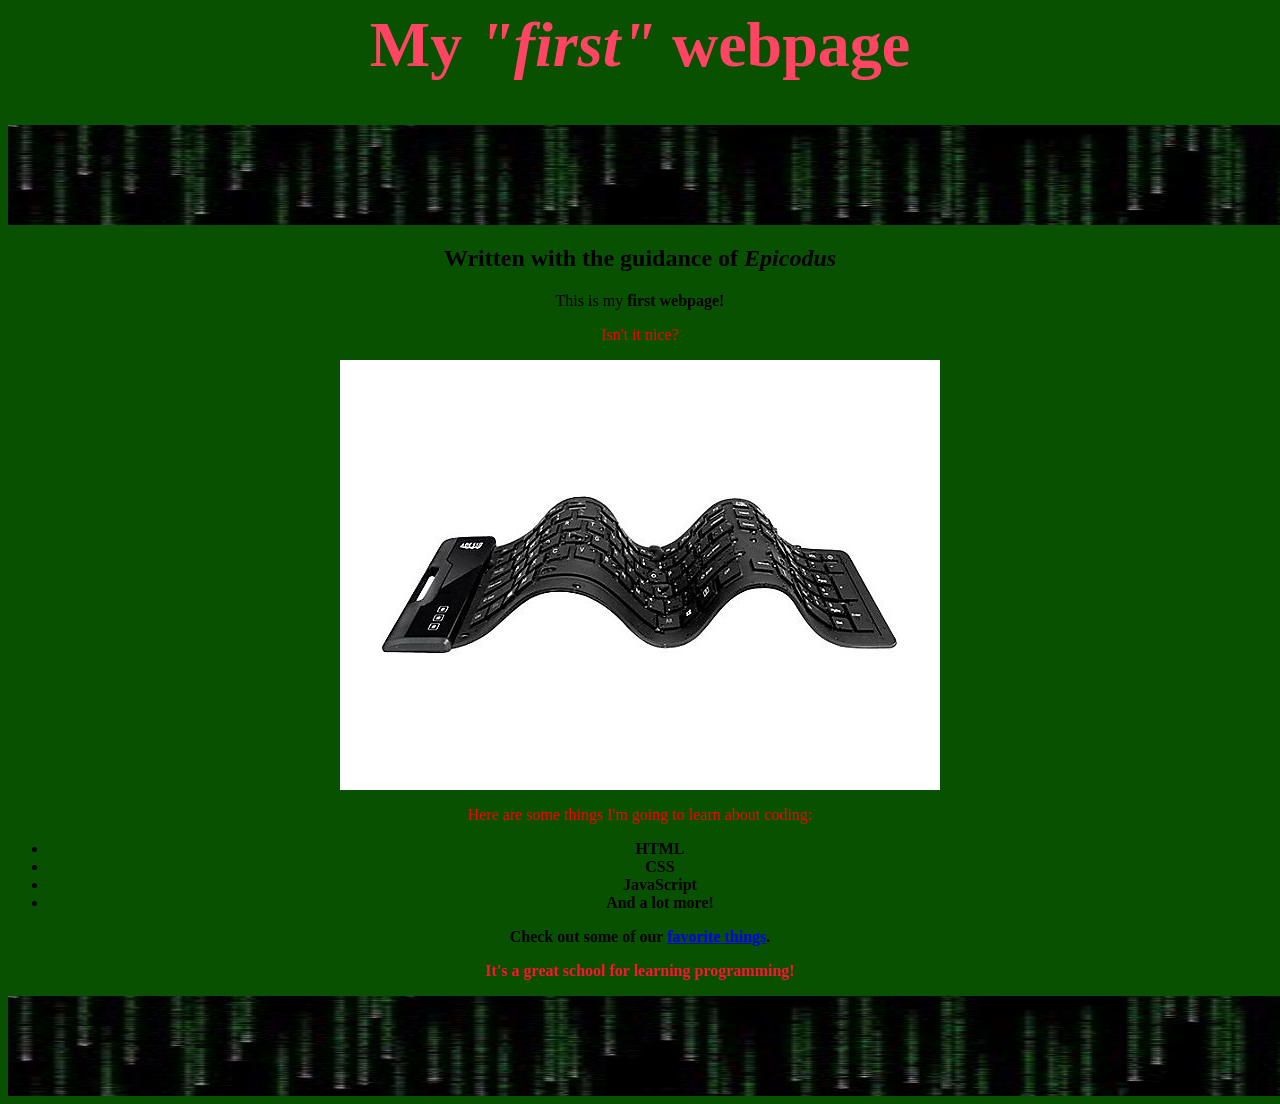
==== my-first-webpage.html @ f1e8a021 "add read me file" ====
<html>
  <head>
   <title>my FIRST webpage></title>

  </head>
  <body><center>
  <body bgcolor="0851">

    <h1><center><h1 style="color:#FF4563";>My <em>"first"</em> webpage</h1></center></h1>

    <img src="img/matrix.jpeg" width="1400" height="100" alt="Glitch in the Matrix!">

    <h2>Written with the guidance of <em>Epicodus</em></h2>


    <p>This is my <strong>first webpage!</strong></p>
    <p><p style="color:#FF0000";>Isn't it nice?</p></p>

    <img src="img/keyboard.jpeg" alt="a photo of a warped keyboard.">

    <p><p style="color:#FF0100";>Here are some things I'm going to learn about coding:</p></p>
    <ul>
        <li><strong>HTML</strong></li>
        <li><strong>CSS</strong></li>
        <li><strong>JavaScript<strong></li>
        <li><strong>And a lot more!</strong></li>

    </ul>

    <p>Check out some of our <a href="my-favorite-things.html"> favorite things</a>.
    <p><p style="color:#FF1234";> It's a great school for learning programming!</p></p>

    <img src="img/matrix.jpeg" width="1400" height="100" alt="Glitch in the Matrix!">
  </center>
  </body>
</html>
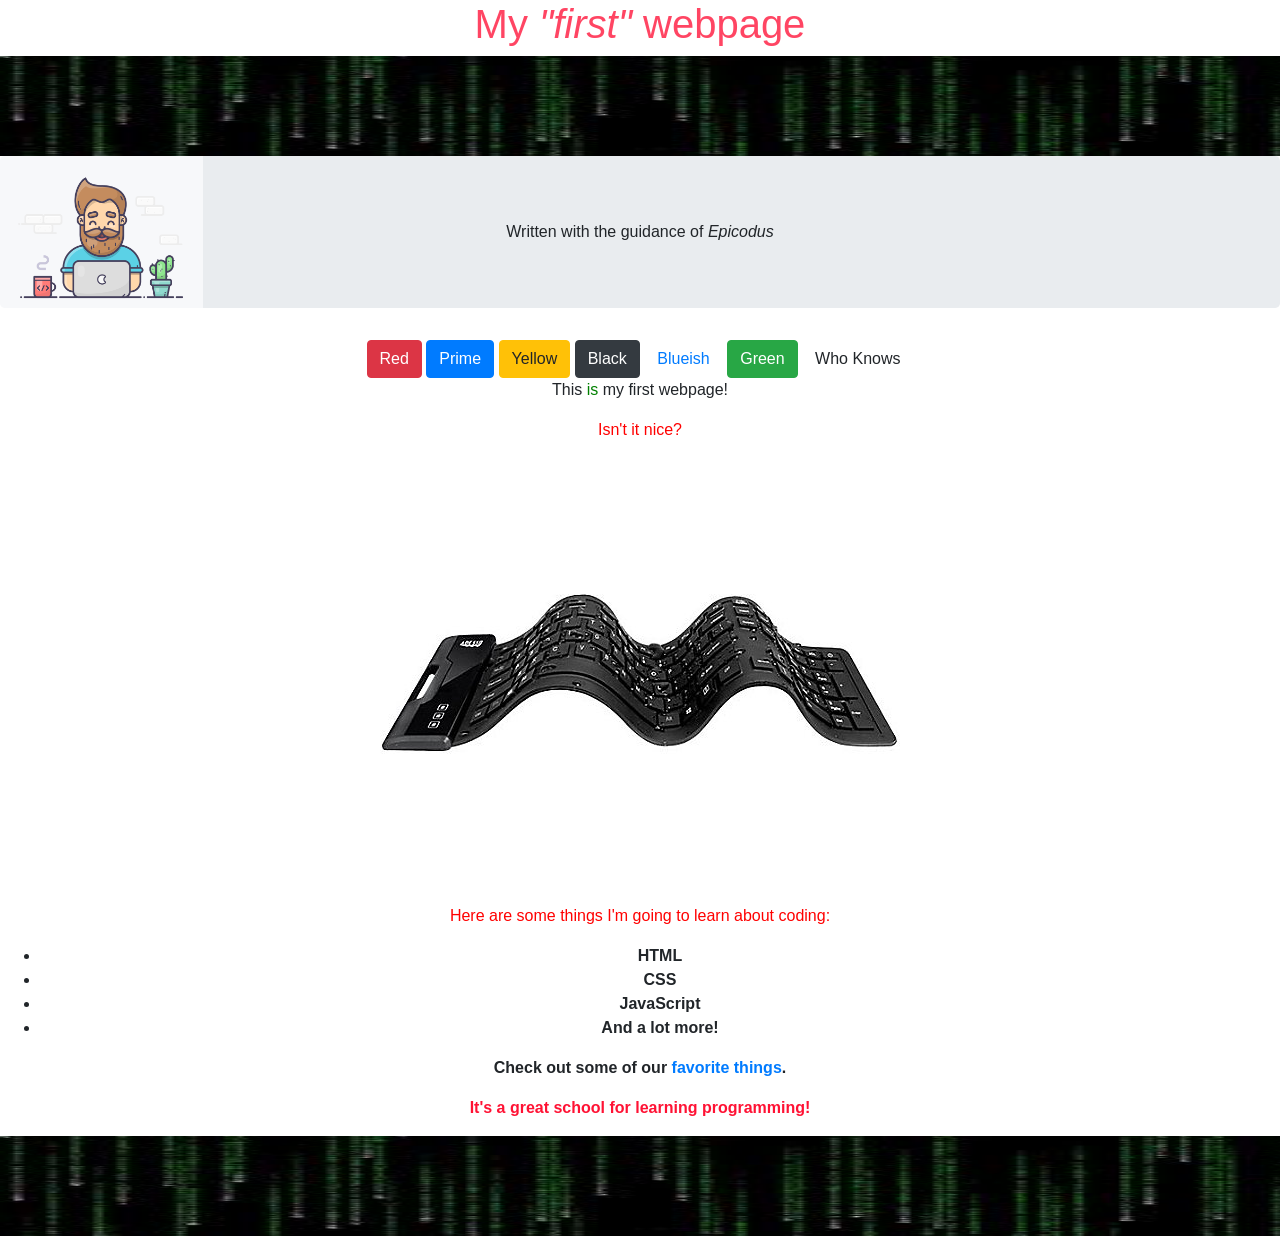
==== commit 7d94fb44: "add style and finesse" ====
--- a/my-first-webpage.html
+++ b/my-first-webpage.html
@@ -1,19 +1,28 @@
 <html>
   <head>
    <title>my FIRST webpage></title>
-
+   <link rel="stylesheet" href="css/styles.css">
+   <link rel="stylesheet" href="css/bootstrap.css">
   </head>
   <body><center>
-  <body bgcolor="0851">
+  <body>
 
-    <h1><center><h1 style="color:#FF4563";>My <em>"first"</em> webpage</h1></center></h1>
+    <h1 id="toy"><center><h1 style="color:#FF4563";>My <em>"first"</em> webpage</h1></center></h1>
 
     <img src="img/matrix.jpeg" width="1400" height="100" alt="Glitch in the Matrix!">
 
-    <h2>Written with the guidance of <em>Epicodus</em></h2>
+    <div class="jumbotron">Written with the guidance of <em>Epicodus</em></div>
+
+    <a href="https://www.google.com"><button type="button" class="btn btn-danger" name="button">Red</button></a>
+    <button type="button" class="btn btn-primary"name="button">Prime</button>
+    <button type="button" class="btn btn-warning"name="button">Yellow</button>
+    <button type="button" class="btn btn-dark"name="button">Black</button>
+    <button type="button" class="btn btn-link"name="button">Blueish</button>
+    <button type="button" class="btn btn-success"name="button">Green</button>
+    <button type="button" class="btn btn-default"name="button">Who Knows</button>
 
 
-    <p>This is my <strong>first webpage!</strong></p>
+    <p>This <span>is</span> my first webpage!</p>
     <p><p style="color:#FF0000";>Isn't it nice?</p></p>
 
     <img src="img/keyboard.jpeg" alt="a photo of a warped keyboard.">
--- a/css/styles.css
+++ b/css/styles.css
@@ -0,0 +1,18 @@
+#toy {
+  color: red;
+}
+
+h2 {
+  color: blue;
+}
+
+.jumbotron {
+  background: url('../img/guy.gif');
+  background-repeat: no-repeat;
+  background-size: contain;
+  
+}
+
+span {
+  color: green;
+}
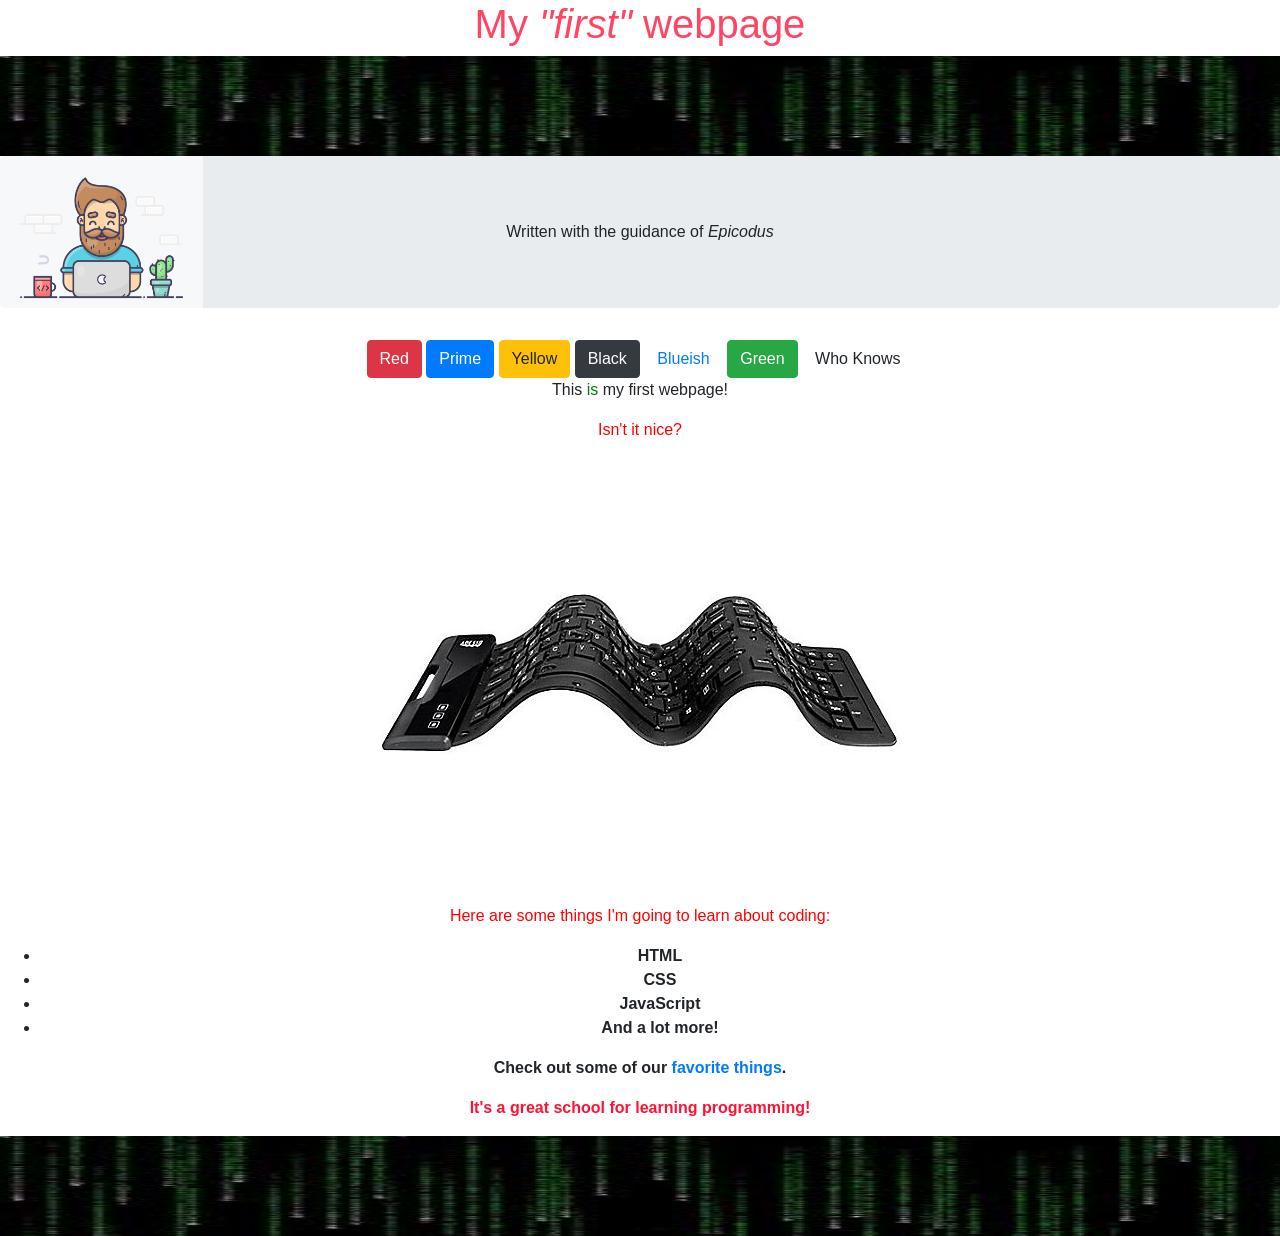
==== commit ffb0d83b: "add html div container" ====
--- a/my-first-webpage.html
+++ b/my-first-webpage.html
@@ -21,7 +21,9 @@
     <button type="button" class="btn btn-success"name="button">Green</button>
     <button type="button" class="btn btn-default"name="button">Who Knows</button>
 
+    <div class="container">
 
+    </div>
     <p>This <span>is</span> my first webpage!</p>
     <p><p style="color:#FF0000";>Isn't it nice?</p></p>
 
